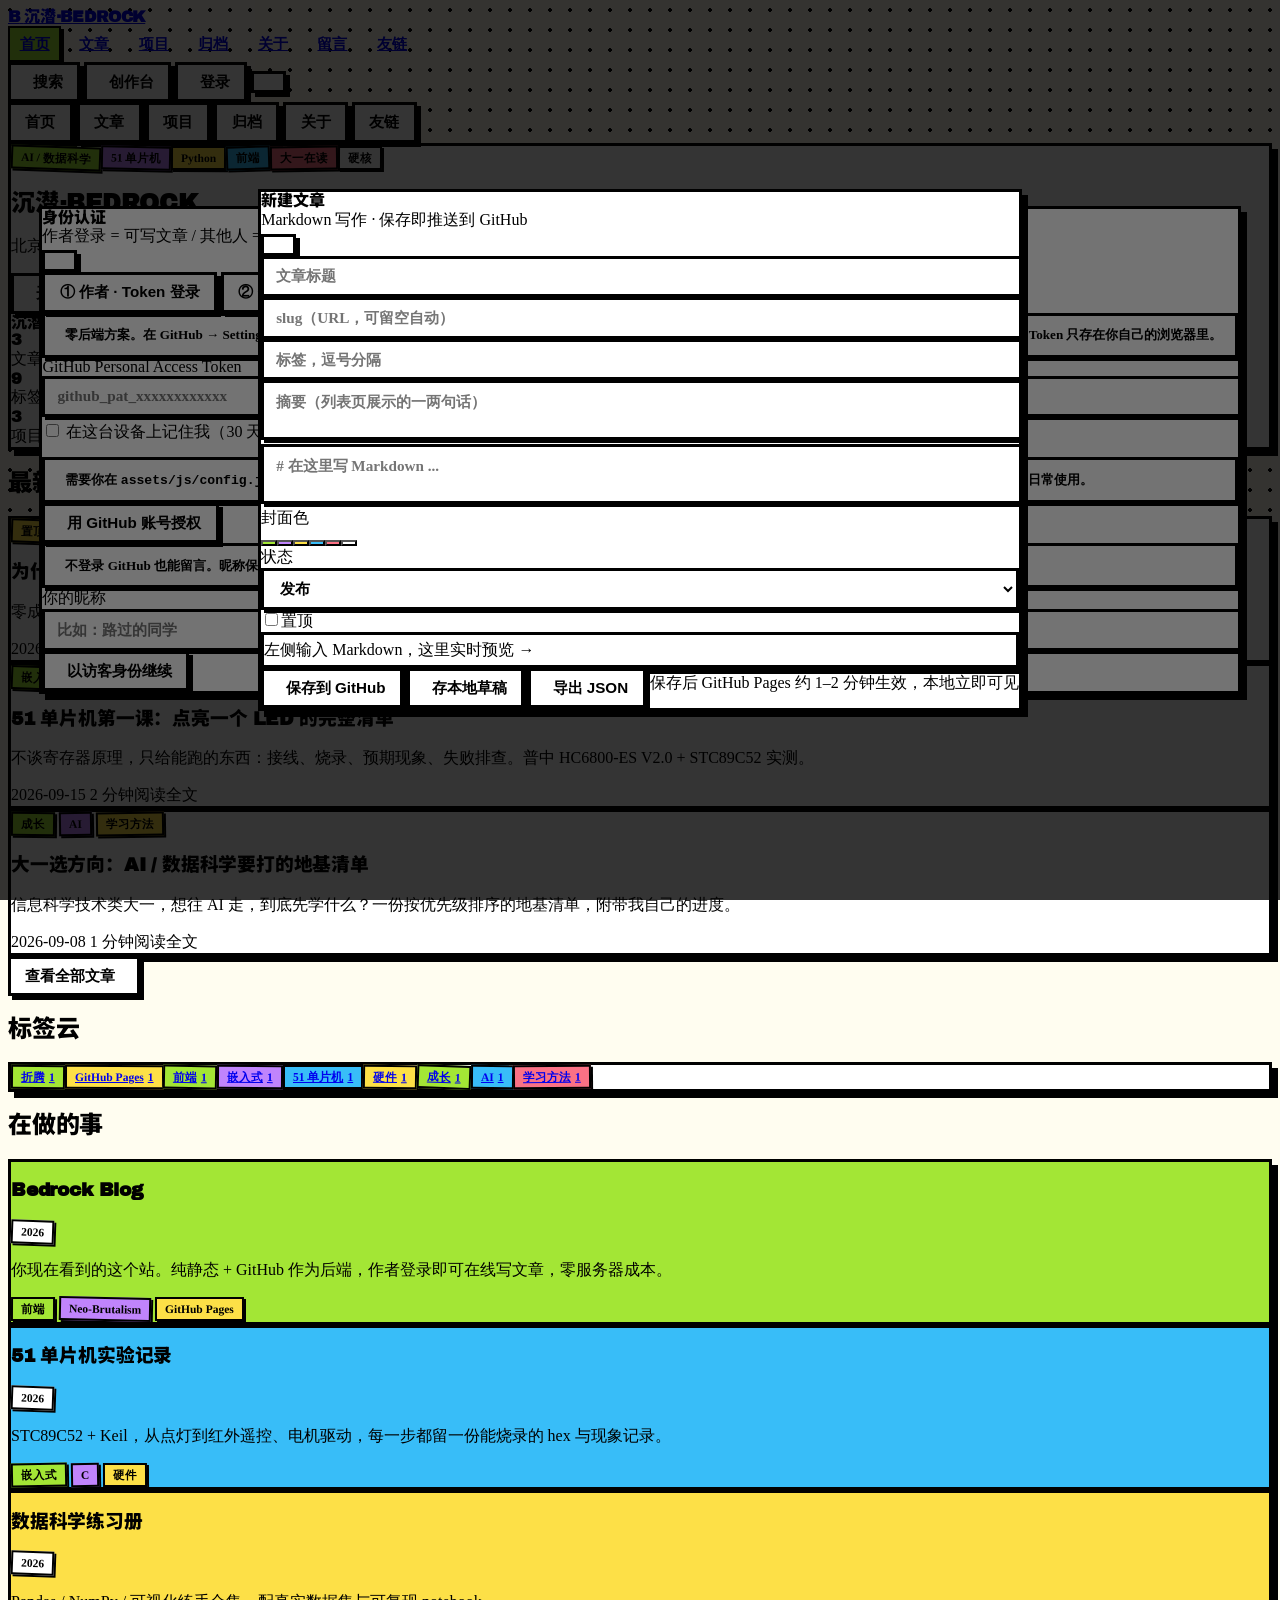
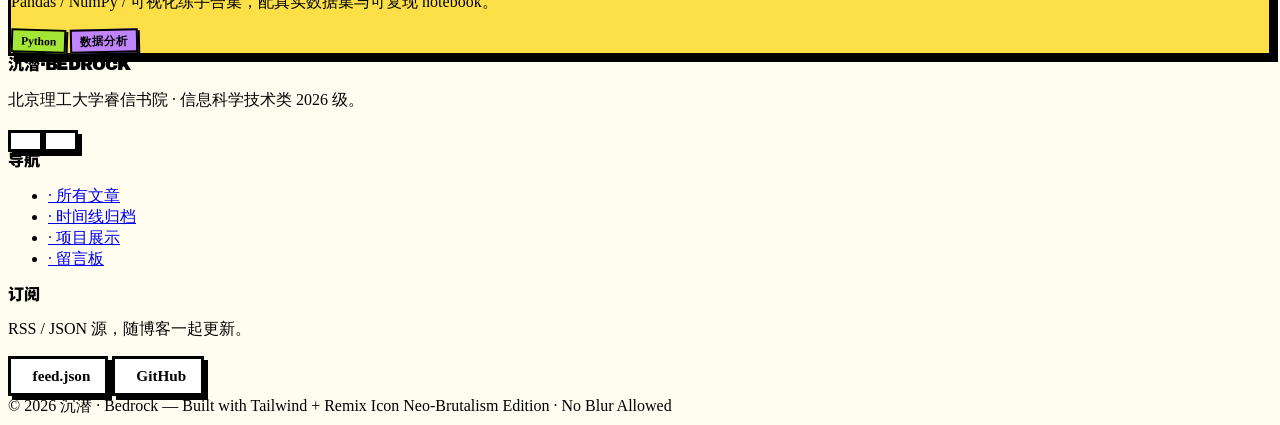
==== bedrock-blog/index.html @ f7130e12 "Add files via upload" ====
<!DOCTYPE html>
<html lang="zh-CN">
<head>
<meta charset="UTF-8">
<meta name="viewport" content="width=device-width, initial-scale=1.0">
<title>沉潜·Bedrock 个人博客</title>
<meta name="description" content="沉潜·Bedrock —— 一个 Neo-Brutalism / 粗野波普风格的个人博客，写点硬核的东西。">
<meta name="theme-color" content="#FFFDF0">
<link rel="icon" href="data:image/svg+xml,<svg xmlns='http://www.w3.org/2000/svg' viewBox='0 0 100 100'><rect width='100' height='100' fill='%23A3E635'/><rect x='6' y='6' width='88' height='88' fill='none' stroke='%23000' stroke-width='8'/><text x='50' y='72' font-size='56' font-family='Arial Black,Arial' font-weight='900' text-anchor='middle' fill='%23000'>B</text></svg>">

<!-- Google Fonts -->
<link rel="preconnect" href="https://fonts.googleapis.com">
<link rel="preconnect" href="https://fonts.gstatic.com" crossorigin>
<link href="https://fonts.googleapis.com/css2?family=Archivo+Black&family=Space+Grotesk:wght@400;500;600;700&family=Noto+Sans+SC:wght@400;500;700;900&display=swap" rel="stylesheet">

<!-- Remix Icon -->
<link href="https://cdn.jsdelivr.net/npm/remixicon@4.5.0/fonts/remixicon.css" rel="stylesheet">

<!-- Tailwind CSS (Play CDN) -->
<script src="https://cdn.tailwindcss.com"></script>
<script>
  tailwind.config = {
    theme: {
      extend: {
        colors: { paper:'#FFFDF0', ink:'#000000', mint:'#A3E635', violet:'#C084FC', sun:'#FDE047', sky:'#38BDF8', coral:'#FB7185' },
        fontFamily: {
          display: ['"Archivo Black"','"Space Grotesk"','"Noto Sans SC"','system-ui','sans-serif'],
          grotesk: ['"Space Grotesk"','"Noto Sans SC"','system-ui','sans-serif']
        },
        boxShadow: { nb:'4px 4px 0px 0px #000', 'nb-sm':'2px 2px 0px 0px #000', 'nb-lg':'8px 8px 0px 0px #000' }
      }
    }
  }
</script>

<!-- Markdown 渲染栈 -->
<script src="https://cdn.jsdelivr.net/npm/marked@12.0.2/marked.min.js"></script>
<script src="https://cdn.jsdelivr.net/npm/dompurify@3.1.6/dist/purify.min.js"></script>
<link rel="stylesheet" href="https://cdn.jsdelivr.net/gh/highlightjs/cdn-release@11.9.0/build/styles/github.css">
<script src="https://cdn.jsdelivr.net/gh/highlightjs/cdn-release@11.9.0/build/highlight.min.js"></script>

<link rel="stylesheet" href="assets/css/style.css">
</head>
<body class="min-h-screen flex flex-col font-grotesk text-black">

<!-- 阅读进度条 -->
<div id="read-progress" class="fixed top-0 left-0 h-[6px] bg-mint border-b-2 border-r-2 border-black z-[70]" style="width:0%"></div>

<!-- ======================= 顶部导航 ======================= -->
<header class="sticky top-0 z-50 bg-paper border-b-[3px] border-black">
  <div class="max-w-6xl mx-auto px-3 sm:px-4 h-16 flex items-center gap-2">
    <a href="#/" class="flex items-center gap-2 shrink-0 group">
      <span class="grid place-items-center w-10 h-10 bg-mint border-[3px] border-black shadow-[3px_3px_0_0_#000] font-display text-xl group-hover:translate-x-[2px] group-hover:translate-y-[2px] group-hover:shadow-[1px_1px_0_0_#000] transition-all">B</span>
      <span class="font-display text-base sm:text-lg leading-none hidden sm:block">沉潜·BEDROCK</span>
    </a>

    <nav class="hidden md:flex items-center gap-1 ml-4">
      <a data-nav="home"     href="#/"          class="nb-navlink">首页</a>
      <a data-nav="posts"    href="#/posts"     class="nb-navlink">文章</a>
      <a data-nav="projects" href="#/projects"  class="nb-navlink">项目</a>
      <a data-nav="archive"  href="#/archive"   class="nb-navlink">归档</a>
      <a data-nav="about"    href="#/about"     class="nb-navlink">关于</a>
      <a data-nav="guestbook" href="#/guestbook" class="nb-navlink">留言</a>
      <a data-nav="links"    href="#/links"     class="nb-navlink">友链</a>
    </nav>

    <div class="ml-auto flex items-center gap-2">
      <button id="btn-search" class="nb-btn !px-3 !py-2 !border-[2px]" title="搜索文章"><i class="ri-search-line"></i><span class="hidden sm:inline text-sm">搜索</span></button>
      <a id="btn-admin" href="#/admin" class="nb-btn !px-3 !py-2 !border-[2px] !bg-violet hidden" title="创作台"><i class="ri-quill-pen-line"></i><span class="hidden sm:inline text-sm">创作台</span></a>
      <button id="btn-login" class="nb-btn !px-3 !py-2 !border-[2px] !bg-sun"><i class="ri-github-fill"></i><span class="hidden sm:inline text-sm">登录</span></button>
      <button id="btn-menu" class="nb-btn !px-3 !py-2 !border-[2px] md:hidden"><i class="ri-menu-3-line"></i></button>
    </div>
  </div>

  <!-- 移动端下拉菜单 -->
  <div id="mobile-nav" class="hidden md:hidden border-t-2 border-black bg-white px-3 py-3">
    <div class="grid grid-cols-2 gap-2">
      <a data-nav="home"     href="#/"          class="nb-btn !justify-center !text-sm">首页</a>
      <a data-nav="posts"    href="#/posts"     class="nb-btn !justify-center !text-sm">文章</a>
      <a data-nav="projects" href="#/projects"  class="nb-btn !justify-center !text-sm">项目</a>
      <a data-nav="archive"  href="#/archive"   class="nb-btn !justify-center !text-sm">归档</a>
      <a data-nav="about"    href="#/about"     class="nb-btn !justify-center !text-sm">关于</a>
      <a data-nav="links"    href="#/links"     class="nb-btn !justify-center !text-sm">友链</a>
    </div>
  </div>
</header>

<!-- ======================= 主视图 ======================= -->
<main id="view" class="flex-1 w-full max-w-6xl mx-auto px-3 sm:px-4 py-8">
  <div class="nb-card p-8 text-center">
    <div class="font-display text-2xl">LOADING<span class="animate-pulse">...</span></div>
  </div>
</main>

<!-- ======================= 页脚 ======================= -->
<footer class="mt-12 border-t-[3px] border-black bg-white">
  <div class="max-w-6xl mx-auto px-4 py-10">
    <div class="grid md:grid-cols-3 gap-8">
      <div>
        <div class="font-display text-2xl mb-2">沉潜·BEDROCK</div>
        <p class="text-sm font-medium leading-relaxed" id="footer-desc">把地基打扎实，再往上盖。记录一个信息科学技术类大一学生的硬核成长路径。</p>
        <div class="flex gap-2 mt-4" id="footer-socials"></div>
      </div>
      <div>
        <div class="font-display text-lg mb-3 inline-block bg-sun border-2 border-black px-2 py-1 rotate-[-1.5deg]">导航</div>
        <ul class="space-y-2 text-sm font-semibold">
          <li><a class="hover:underline" href="#/posts">· 所有文章</a></li>
          <li><a class="hover:underline" href="#/archive">· 时间线归档</a></li>
          <li><a class="hover:underline" href="#/projects">· 项目展示</a></li>
          <li><a class="hover:underline" href="#/guestbook">· 留言板</a></li>
        </ul>
      </div>
      <div>
        <div class="font-display text-lg mb-3 inline-block bg-sky border-2 border-black px-2 py-1 rotate-[1.5deg]">订阅</div>
        <p class="text-sm font-medium mb-3">RSS / JSON 源，随博客一起更新。</p>
        <div class="flex flex-wrap gap-2">
          <a href="feed.json" class="nb-btn !text-sm !bg-mint"><i class="ri-rss-line"></i> feed.json</a>
          <a id="footer-github" href="https://github.com" target="_blank" class="nb-btn !text-sm !bg-violet"><i class="ri-github-fill"></i> GitHub</a>
        </div>
      </div>
    </div>
    <div class="border-t-2 border-black mt-8 pt-5 flex flex-col sm:flex-row gap-2 justify-between text-xs font-bold uppercase">
      <span>© <span id="year">2026</span> 沉潜 · Bedrock — Built with Tailwind + Remix Icon</span>
      <span>Neo-Brutalism Edition · No Blur Allowed</span>
    </div>
  </div>
</footer>

<!-- ======================= 登录弹窗 ======================= -->
<div id="modal-login" class="nb-modal hidden">
  <div class="nb-modal-mask"></div>
  <div class="nb-modal-box nb-card !bg-white max-w-lg w-full">
    <div class="flex items-start justify-between border-b-[3px] border-black px-5 py-4 bg-mint">
      <div>
        <div class="font-display text-xl">身份认证</div>
        <div class="text-xs font-bold">作者登录 = 可写文章 / 其他人 = 只读 + 评论</div>
      </div>
      <button data-close class="nb-btn !px-2 !py-1 !border-2 !bg-white" title="关闭"><i class="ri-close-line"></i></button>
    </div>

    <div class="p-5">
      <div class="flex gap-2 mb-4 flex-wrap">
        <button class="nb-btn !text-sm login-tab !bg-sun" data-tab="pat">① 作者 · Token 登录</button>
        <button class="nb-btn !text-sm login-tab" data-tab="oauth">② 作者 · OAuth 登录</button>
        <button class="nb-btn !text-sm login-tab" data-tab="guest">③ 访客 · 昵称登录</button>
      </div>

      <!-- PAT -->
      <div class="login-pane" data-pane="pat">
        <div class="nb-note !bg-sky mb-3">
          <i class="ri-information-line"></i>
          <span>零后端方案。在 GitHub → Settings → Developer settings → Personal access tokens → <b>Fine-grained token</b>，只勾选本仓库的 <b>Contents: Read and write</b>，粘贴到下面即可。Token 只存在你自己的浏览器里。</span>
        </div>
        <label class="block text-sm font-black mb-1">GitHub Personal Access Token</label>
        <input id="login-pat" type="password" class="nb-input w-full mb-2" placeholder="github_pat_xxxxxxxxxxxx">
        <label class="flex items-center gap-2 text-sm font-bold mb-3">
          <input id="login-remember" type="checkbox" class="w-4 h-4 border-2 border-black accent-black"> 在这台设备上记住我（30 天）
        </label>
        <button id="do-login-pat" class="nb-btn w-full !justify-center !bg-mint"><i class="ri-key-2-line"></i> 验证并登录</button>
        <div class="text-xs font-semibold mt-3 opacity-70" id="pat-hint"></div>
      </div>

      <!-- OAuth -->
      <div class="login-pane hidden" data-pane="oauth">
        <div class="nb-note !bg-sun mb-3">
          <i class="ri-lightbulb-line"></i>
          <span>需要你在 <code>assets/js/config.js</code> 里填 <b>oauth.clientId</b> 和 <b>oauth.workerUrl</b>（Cloudflare Worker，代码已放在 <code>workers/oauth-proxy.js</code>）。适合不想手抄 Token 的日常使用。</span>
        </div>
        <button id="do-login-oauth" class="nb-btn w-full !justify-center !bg-violet"><i class="ri-github-fill"></i> 用 GitHub 账号授权</button>
      </div>

      <!-- 访客 -->
      <div class="login-pane hidden" data-pane="guest">
        <div class="nb-note !bg-mint mb-3">
          <i class="ri-user-smile-line"></i>
          <span>不登录 GitHub 也能留言。昵称保存在本地浏览器，用于评论和留言板署名。</span>
        </div>
        <label class="block text-sm font-black mb-1">你的昵称</label>
        <input id="login-nick" class="nb-input w-full mb-3" placeholder="比如：路过的同学">
        <button id="do-login-guest" class="nb-btn w-full !justify-center !bg-sky"><i class="ri-chat-3-line"></i> 以访客身份继续</button>
      </div>
    </div>
  </div>
</div>

<!-- ======================= 编辑器弹窗（作者专用） ======================= -->
<div id="modal-editor" class="nb-modal hidden">
  <div class="nb-modal-mask"></div>
  <div class="nb-modal-box nb-card !bg-white max-w-5xl w-full !shadow-[8px_8px_0_0_#000]">
    <div class="flex items-start justify-between border-b-[3px] border-black px-4 sm:px-5 py-3 bg-violet">
      <div>
        <div class="font-display text-xl" id="editor-head">新建文章</div>
        <div class="text-xs font-bold">Markdown 写作 · 保存即推送到 GitHub</div>
      </div>
      <button data-close class="nb-btn !px-2 !py-1 !border-2 !bg-white"><i class="ri-close-line"></i></button>
    </div>

    <div class="p-4 sm:p-5 grid lg:grid-cols-2 gap-4 max-h-[70vh] overflow-y-auto">
      <div class="flex flex-col gap-3">
        <input id="ed-title" class="nb-input" placeholder="文章标题">
        <div class="grid grid-cols-2 gap-2">
          <input id="ed-slug" class="nb-input" placeholder="slug（URL，可留空自动）">
          <input id="ed-tags" class="nb-input" placeholder="标签，逗号分隔">
        </div>
        <textarea id="ed-excerpt" class="nb-input h-20" placeholder="摘要（列表页展示的一两句话）"></textarea>
        <textarea id="ed-body" class="nb-input font-mono text-sm h-[320px] leading-relaxed" placeholder="# 在这里写 Markdown ..."></textarea>
      </div>
      <div class="flex flex-col gap-3">
        <div class="flex flex-wrap gap-2 items-center">
          <label class="text-sm font-black">封面色</label>
          <div class="flex gap-1" id="ed-colors"></div>
          <label class="text-sm font-black ml-2">状态</label>
          <select id="ed-status" class="nb-input !py-1 !text-sm">
            <option value="published">发布</option>
            <option value="draft">草稿</option>
          </select>
          <label class="flex items-center gap-1 text-sm font-bold ml-2"><input id="ed-pinned" type="checkbox" class="w-4 h-4 border-2 border-black accent-black">置顶</label>
        </div>
        <div class="nb-card !shadow-[3px_3px_0_0_#000] p-4 overflow-y-auto h-[420px] prose-nb" id="ed-preview">
          <div class="opacity-50 text-sm font-bold">左侧输入 Markdown，这里实时预览 →</div>
        </div>
      </div>
    </div>

    <div class="border-t-[3px] border-black px-4 sm:px-5 py-3 flex flex-wrap gap-2 items-center bg-white">
      <button id="ed-save" class="nb-btn !bg-mint"><i class="ri-upload-2-line"></i> 保存到 GitHub</button>
      <button id="ed-draft-local" class="nb-btn !bg-sun"><i class="ri-save-3-line"></i> 存本地草稿</button>
      <button id="ed-download" class="nb-btn !bg-sky"><i class="ri-download-2-line"></i> 导出 JSON</button>
      <span class="text-xs font-bold ml-auto hidden sm:block">保存后 GitHub Pages 约 1–2 分钟生效，本地立即可见</span>
    </div>
  </div>
</div>

<!-- ======================= 全局提示 ======================= -->
<div id="toast-wrap" class="fixed bottom-5 right-3 sm:right-5 z-[80] flex flex-col gap-2 items-end"></div>

<script src="assets/js/config.js"></script>
<script src="assets/js/github.js"></script>
<script src="assets/js/store.js"></script>
<script src="assets/js/ui.js"></script>
<script src="assets/js/editor.js"></script>
<script src="assets/js/app.js"></script>
</body>
</html>
---- bedrock-blog/assets/css/style.css ----
/* =========================================================
   沉潜·Bedrock — Neo-Brutalism 设计系统
   规则：硬边框 / 零模糊硬投影 / 碰撞色 / 贴纸微旋转 / 物理按压
   ========================================================= */

:root{
  --paper:#FFFDF0;
  --ink:#000000;
  --mint:#A3E635;
  --violet:#C084FC;
  --sun:#FDE047;
  --sky:#38BDF8;
  --coral:#FB7185;
  --dot-size:20px;
}

/* ---------- 基础 ---------- */
*{ -webkit-tap-highlight-color:transparent; }
html{ scroll-behavior:smooth; }
body{
  background-color:var(--paper);
  background-image:radial-gradient(#000 1.6px, transparent 1.7px);
  background-size:var(--dot-size) var(--dot-size);
  background-position:0 0;
  background-attachment:fixed;
  color:#000;
  overflow-x:hidden;         /* 防止硬阴影在窄屏造成横向溢出 */
  word-break:break-word;
}
::selection{ background:var(--sun); color:#000; }

h1,h2,h3,h4,h5,h6,.font-display,.nb-title{
  font-family:'Archivo Black','Space Grotesk','Noto Sans SC',system-ui,sans-serif !important;
  font-weight:900 !important;   /* 新丑风：标题一律超粗 */
  letter-spacing:-.01em;
  line-height:1.1;
}

/* ---------- 硬边卡片 ---------- */
.nb-card{
  background:#fff;
  border:3px solid #000;
  box-shadow:6px 6px 0 0 #000;
  transition:transform .14s ease, box-shadow .14s ease;
}
.nb-card:hover{ transform:translate(-2px,-2px); box-shadow:9px 9px 0 0 #000; }
.nb-card-static:hover{ transform:none; box-shadow:6px 6px 0 0 #000; }

/* ---------- 物理按压按钮 ---------- */
.nb-btn{
  display:inline-flex; align-items:center; gap:.45rem;
  background:#fff; color:#000;
  border:3px solid #000;
  box-shadow:4px 4px 0 0 #000;
  padding:.5rem .9rem;
  font-weight:800; font-size:.95rem; line-height:1.2;
  cursor:pointer; user-select:none;
  transition:transform .1s ease, box-shadow .1s ease, background-color .1s ease;
  text-decoration:none;
}
.nb-btn:hover{ transform:translate(2px,2px); box-shadow:2px 2px 0 0 #000; }
.nb-btn:active{ transform:translate(4px,4px); box-shadow:0 0 0 0 #000; }
.nb-btn[disabled]{ opacity:.5; pointer-events:none; }
.nb-btn.is-active{ background:var(--mint); }

/* ---------- 导航链接 ---------- */
.nb-navlink{
  display:inline-block; padding:.35rem .6rem; margin-right:.15rem;
  font-weight:800; font-size:.95rem;
  border:2px solid transparent;
  transition:all .12s ease;
}
.nb-navlink:hover{ border-color:#000; background:var(--sun); box-shadow:2px 2px 0 0 #000; transform:translate(1px,1px); }
.nb-navlink.on{ border-color:#000; background:var(--mint); box-shadow:3px 3px 0 0 #000; }

/* ---------- 贴纸徽章（随机微旋转） ---------- */
.sticker{
  display:inline-flex; align-items:center; gap:.25rem;
  border:2px solid #000;
  box-shadow:2px 2px 0 0 #000;
  padding:.1rem .5rem;
  font-size:.72rem; font-weight:800; line-height:1.5;
  background:#fff;
  transform:rotate(var(--r,0deg));
  transition:transform .12s ease;
  white-space:nowrap;
}
.sticker:hover{ transform:rotate(0deg) translate(-1px,-1px) scale(1.04); }

/* ---------- 表单 ---------- */
.nb-input{
  width:100%;
  border:3px solid #000;
  background:#fff;
  padding:.55rem .75rem;
  font-weight:600; font-size:.95rem;
  outline:none;
  box-shadow:3px 3px 0 0 #000;
  transition:background-color .12s ease;
  font-family:inherit;
  border-radius:0;
}
.nb-input:focus{ background:var(--sun); }
textarea.nb-input{ resize:vertical; }

/* ---------- 提示便签 ---------- */
.nb-note{
  border:3px solid #000; box-shadow:3px 3px 0 0 #000;
  padding:.6rem .75rem; font-size:.82rem; font-weight:600; line-height:1.5;
  display:flex; gap:.5rem; align-items:flex-start;
}
.nb-note i{ font-size:1.1rem; flex-shrink:0; }

/* ---------- 弹窗 ---------- */
.nb-modal{ position:fixed; inset:0; z-index:90; display:flex; align-items:center; justify-content:center; padding:12px; }
.nb-modal-mask{ position:absolute; inset:0; background:rgba(0,0,0,.55); }
.nb-modal-box{ position:relative; max-height:92vh; overflow:hidden; display:flex; flex-direction:column; animation:nbPop .16s ease-out; }
@keyframes nbPop{ from{ transform:translateY(10px) scale(.98); opacity:0 } to{ transform:none; opacity:1 } }

/* ---------- Toast ---------- */
.nb-toast{
  border:3px solid #000; box-shadow:4px 4px 0 0 #000;
  background:#fff; padding:.55rem .85rem; font-weight:800; font-size:.85rem;
  max-width:78vw; animation:nbSlide .18s ease-out;
  display:flex; gap:.45rem; align-items:center;
}
@keyframes nbSlide{ from{ transform:translateX(30px); opacity:0 } to{ transform:none; opacity:1 } }

/* ---------- 分割线 ---------- */
.nb-rule{ height:3px; background:#000; border:0; }

/* ---------- 正文排版（Markdown 渲染结果） ---------- */
.prose-nb{ font-size:1rem; line-height:1.85; font-weight:500; }
.prose-nb h1,.prose-nb h2,.prose-nb h3,.prose-nb h4{
  font-family:'Archivo Black','Space Grotesk','Noto Sans SC',system-ui,sans-serif;
  font-weight:900; margin:1.8em 0 .8em; line-height:1.25;
}
.prose-nb h1{ font-size:1.9rem; }
.prose-nb h2{
  font-size:1.5rem; display:inline-block; background:var(--mint);
  border:3px solid #000; box-shadow:4px 4px 0 0 #000; padding:.15rem .6rem; margin-left:-2px;
}
.prose-nb h3{ font-size:1.2rem; border-left:8px solid var(--violet); padding-left:.6rem; }
.prose-nb h4{ font-size:1.05rem; }
.prose-nb p{ margin:.9em 0; }
.prose-nb a{ font-weight:800; text-decoration:underline; text-underline-offset:3px; text-decoration-thickness:3px; }
.prose-nb a:hover{ background:var(--sun); }
.prose-nb ul,.prose-nb ol{ margin:.9em 0; padding-left:1.4rem; }
.prose-nb ul li{ list-style:square; margin:.35em 0; }
.prose-nb ol li{ list-style:decimal; margin:.35em 0; font-weight:600; }
.prose-nb blockquote{
  border-left:8px solid #000; background:var(--sun);
  padding:.7rem .9rem; margin:1.2em 0; font-weight:600;
  box-shadow:4px 4px 0 0 #000;
}
.prose-nb blockquote p{ margin:0; }
.prose-nb code{
  background:#000; color:var(--mint); padding:.1rem .35rem; font-size:.88em; font-weight:700;
}
.prose-nb pre{
  background:#111; border:3px solid #000; box-shadow:5px 5px 0 0 #000;
  padding:1rem; overflow-x:auto; margin:1.2em 0;
}
.prose-nb pre code{ background:transparent; color:#f3f4f6; padding:0; font-weight:500; font-size:.85rem; }
.prose-nb img{ border:3px solid #000; box-shadow:5px 5px 0 0 #000; max-width:100%; margin:1.2em 0; }
.prose-nb table{ border-collapse:collapse; width:100%; margin:1.2em 0; font-size:.9rem; box-shadow:5px 5px 0 0 #000; border:3px solid #000; }
.prose-nb th,.prose-nb td{ border:2px solid #000; padding:.5rem .6rem; text-align:left; }
.prose-nb th{ background:var(--sky); font-weight:900; }
.prose-nb hr{ border:0; height:3px; background:#000; margin:2em 0; }
.prose-nb .hljs{ background:transparent !important; }

/* ---------- 文章卡片特殊反馈 ---------- */
.post-card{ cursor:pointer; }
.post-card:hover .post-title{ background:var(--sun); }

/* ---------- 移动端：压缩硬投影，避免溢出/挤压 ---------- */
@media (max-width:640px){
  .nb-card{ box-shadow:4px 4px 0 0 #000; }
  .nb-card:hover{ transform:translate(-1px,-1px); box-shadow:6px 6px 0 0 #000; }
  .nb-btn{ box-shadow:3px 3px 0 0 #000; padding:.45rem .7rem; font-size:.88rem; }
  .nb-btn:hover{ transform:translate(1.5px,1.5px); box-shadow:1.5px 1.5px 0 0 #000; }
  .nb-btn:active{ transform:translate(3px,3px); box-shadow:0 0 0 0 #000; }
  .prose-nb{ font-size:.95rem; }
  .prose-nb h2{ font-size:1.25rem; }
  .prose-nb pre{ box-shadow:3px 3px 0 0 #000; }
}

/* ---------- 滚动条 ---------- */
::-webkit-scrollbar{ width:12px; height:12px; }
::-webkit-scrollbar-track{ background:var(--paper); border-left:2px solid #000; }
::-webkit-scrollbar-thumb{ background:#000; border:2px solid var(--paper); }

/* ---------- 无障碍 ---------- */
@media (prefers-reduced-motion:reduce){
  *{ animation:none !important; transition:none !important; }
}
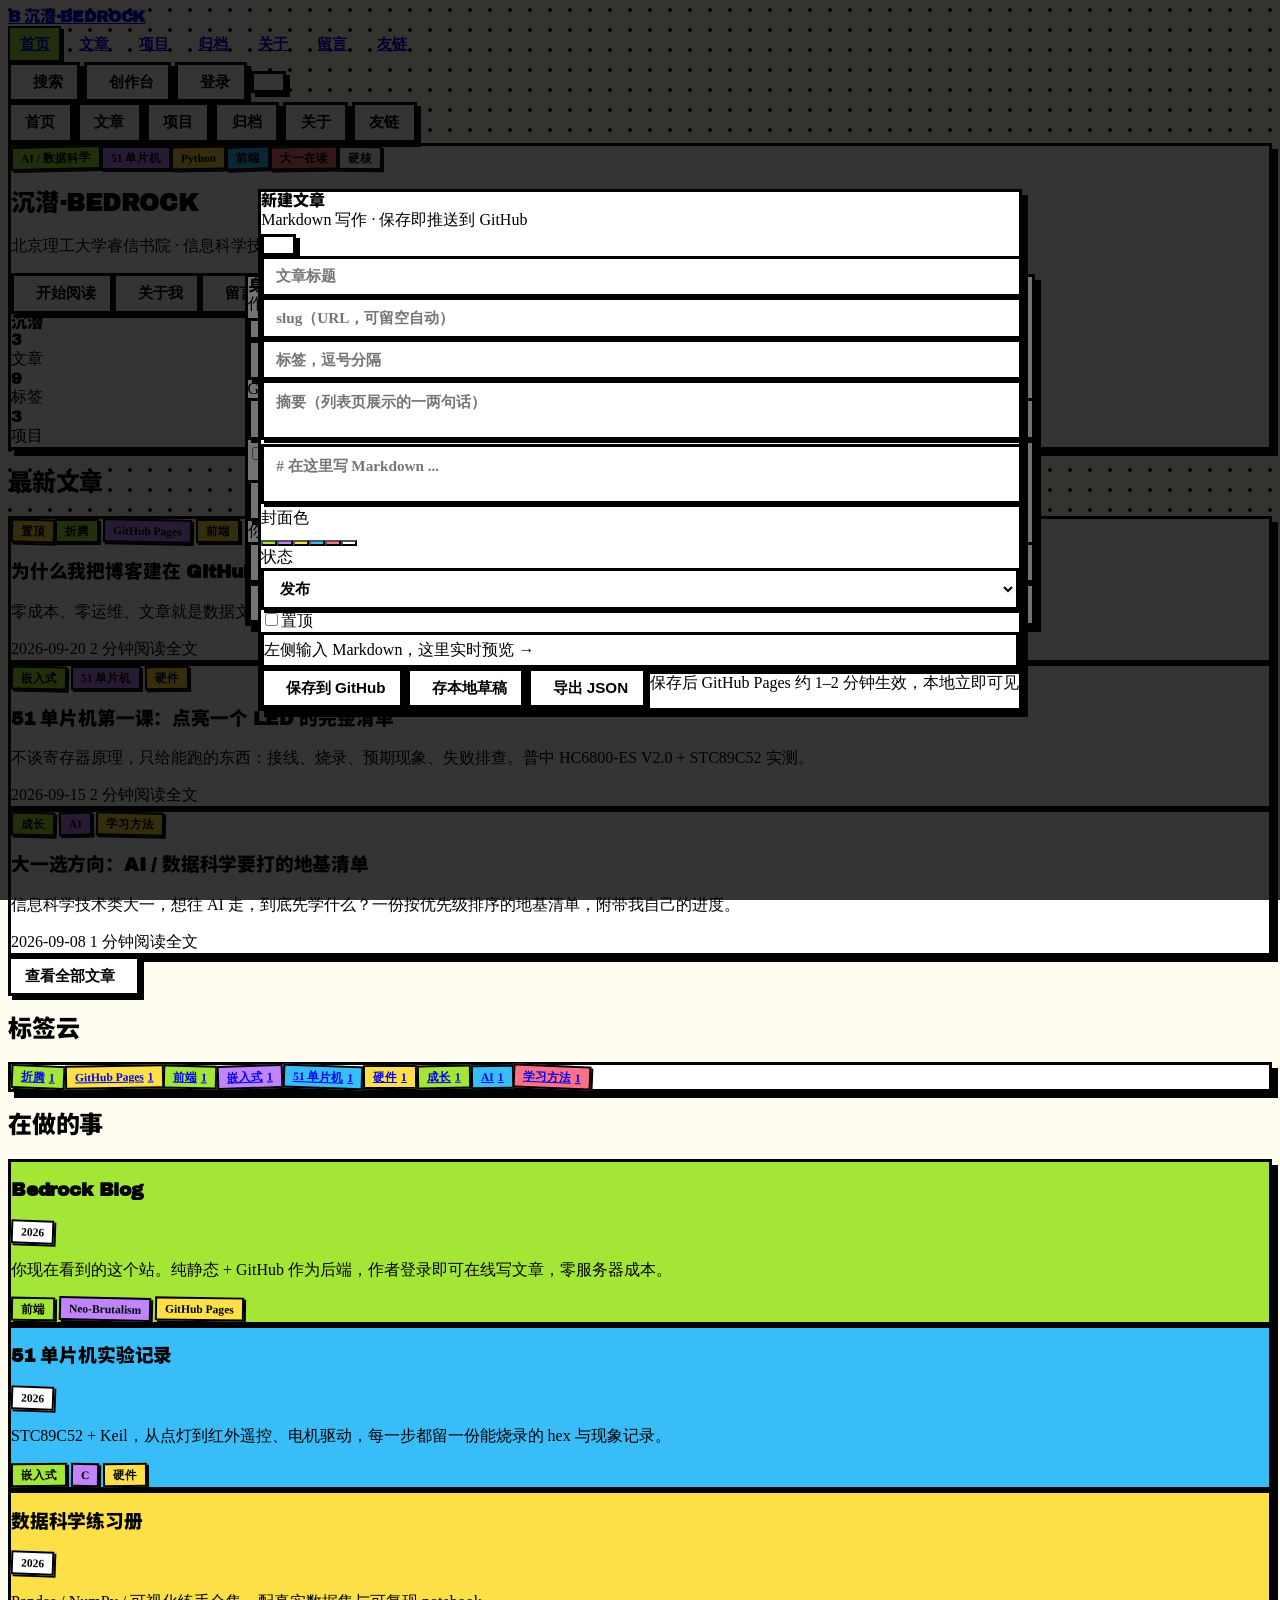
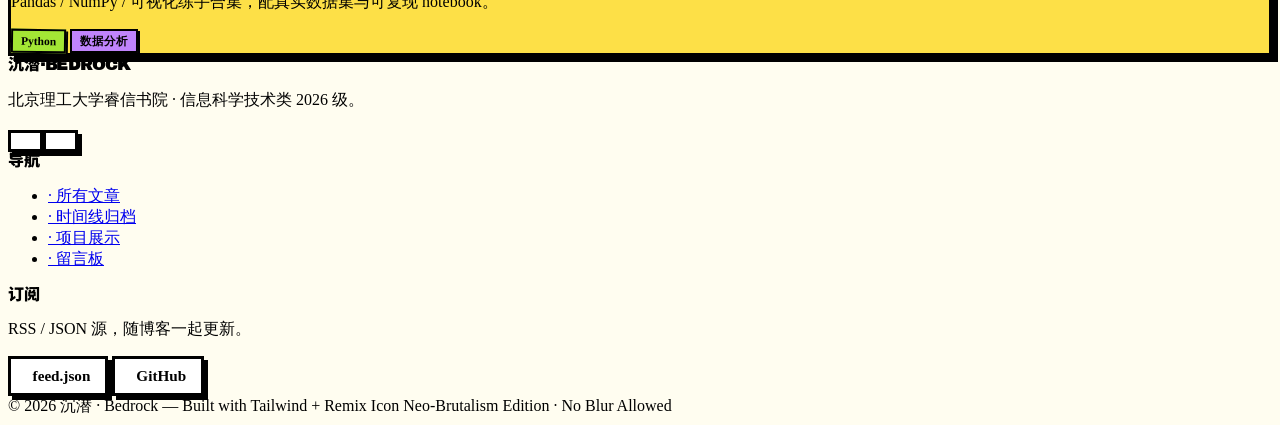
==== commit 5898500c: "Add files via upload" ====
--- a/bedrock-blog/index.html
+++ b/bedrock-blog/index.html
@@ -32,7 +32,6 @@
     }
   }
 </script>
-
 <!-- Markdown 渲染栈 -->
 <script src="https://cdn.jsdelivr.net/npm/marked@12.0.2/marked.min.js"></script>
 <script src="https://cdn.jsdelivr.net/npm/dompurify@3.1.6/dist/purify.min.js"></script>
@@ -147,10 +146,6 @@
 
       <!-- PAT -->
       <div class="login-pane" data-pane="pat">
-        <div class="nb-note !bg-sky mb-3">
-          <i class="ri-information-line"></i>
-          <span>零后端方案。在 GitHub → Settings → Developer settings → Personal access tokens → <b>Fine-grained token</b>，只勾选本仓库的 <b>Contents: Read and write</b>，粘贴到下面即可。Token 只存在你自己的浏览器里。</span>
-        </div>
         <label class="block text-sm font-black mb-1">GitHub Personal Access Token</label>
         <input id="login-pat" type="password" class="nb-input w-full mb-2" placeholder="github_pat_xxxxxxxxxxxx">
         <label class="flex items-center gap-2 text-sm font-bold mb-3">
@@ -162,19 +157,11 @@
 
       <!-- OAuth -->
       <div class="login-pane hidden" data-pane="oauth">
-        <div class="nb-note !bg-sun mb-3">
-          <i class="ri-lightbulb-line"></i>
-          <span>需要你在 <code>assets/js/config.js</code> 里填 <b>oauth.clientId</b> 和 <b>oauth.workerUrl</b>（Cloudflare Worker，代码已放在 <code>workers/oauth-proxy.js</code>）。适合不想手抄 Token 的日常使用。</span>
-        </div>
         <button id="do-login-oauth" class="nb-btn w-full !justify-center !bg-violet"><i class="ri-github-fill"></i> 用 GitHub 账号授权</button>
       </div>
 
       <!-- 访客 -->
       <div class="login-pane hidden" data-pane="guest">
-        <div class="nb-note !bg-mint mb-3">
-          <i class="ri-user-smile-line"></i>
-          <span>不登录 GitHub 也能留言。昵称保存在本地浏览器，用于评论和留言板署名。</span>
-        </div>
         <label class="block text-sm font-black mb-1">你的昵称</label>
         <input id="login-nick" class="nb-input w-full mb-3" placeholder="比如：路过的同学">
         <button id="do-login-guest" class="nb-btn w-full !justify-center !bg-sky"><i class="ri-chat-3-line"></i> 以访客身份继续</button>
@@ -234,11 +221,21 @@
 <!-- ======================= 全局提示 ======================= -->
 <div id="toast-wrap" class="fixed bottom-5 right-3 sm:right-5 z-[80] flex flex-col gap-2 items-end"></div>
 
-<script src="assets/js/config.js"></script>
-<script src="assets/js/github.js"></script>
-<script src="assets/js/store.js"></script>
-<script src="assets/js/ui.js"></script>
-<script src="assets/js/editor.js"></script>
-<script src="assets/js/app.js"></script>
+<script>
+/* 按顺序加载本地脚本；带时间戳确保永远拿到最新版，不会被浏览器缓存卡住 */
+(function () {
+  var files = ['config', 'github', 'store', 'analytics', 'ui', 'editor', 'app'];
+  var i = 0;
+  (function next() {
+    if (i >= files.length) return;
+    var s = document.createElement('script');
+    s.src = 'assets/js/' + files[i] + '.js?t=' + Date.now();
+    i++;
+    s.onload = next;
+    s.onerror = function () { console.error('脚本加载失败：' + s.src); next(); };
+    document.head.appendChild(s);
+  })();
+})();
+</script>
 </body>
 </html>
